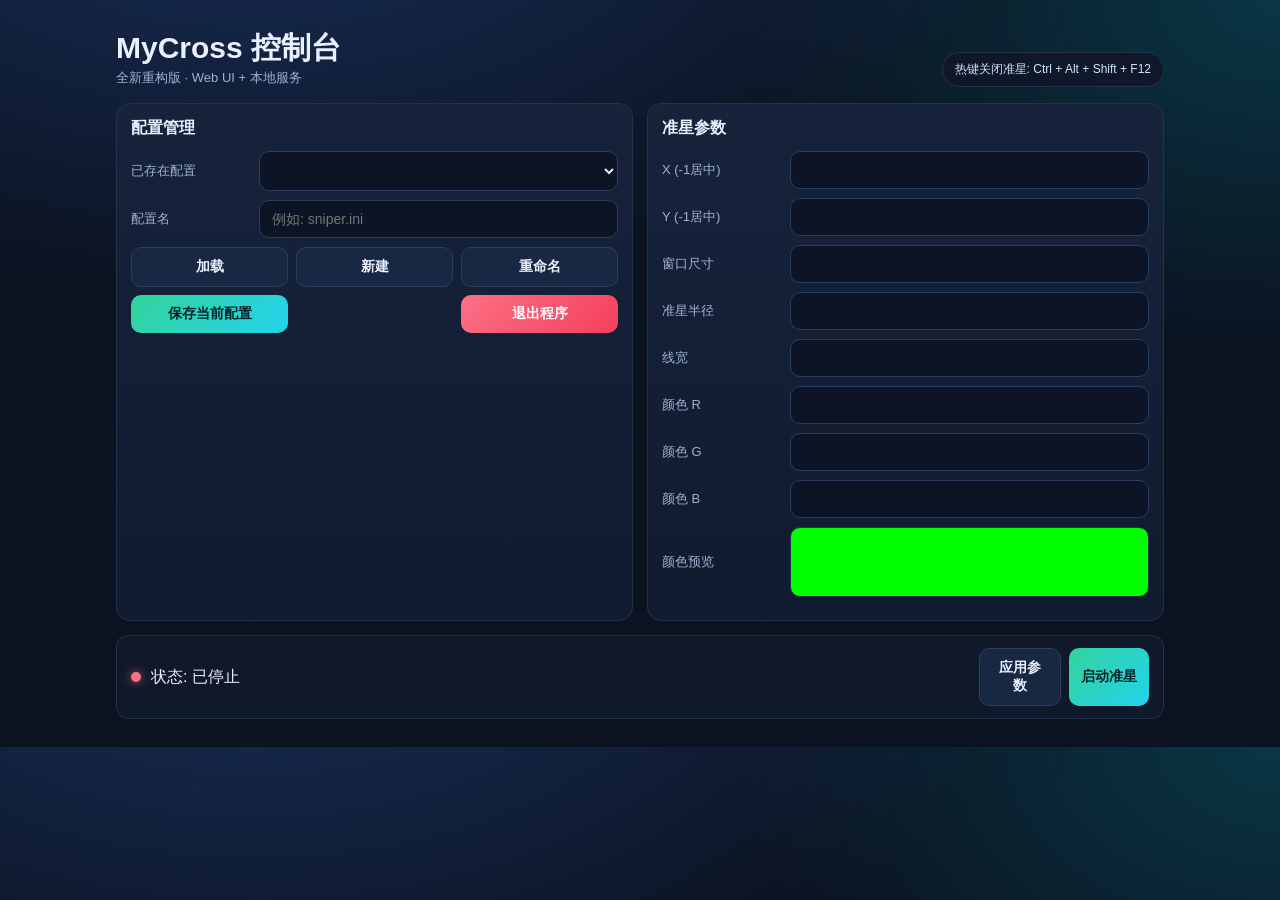
==== web/index.html @ 63d9414d "refactor: rewrite backend and Web UI architecture for stability and maintainability" ====
﻿<!doctype html>
<html lang="zh-CN">
<head>
  <meta charset="UTF-8" />
  <meta name="viewport" content="width=device-width, initial-scale=1" />
  <title>MyCross 控制台</title>
  <style>
    :root{--bg:#0b1220;--card:#121b2e;--line:#23314b;--txt:#eaf0ff;--sub:#9fb0d2;--ok:#22c55e;--danger:#fb7185;--acc:#22d3ee}
    *{box-sizing:border-box} body{margin:0;font-family:"Segoe UI","Microsoft YaHei",sans-serif;background:radial-gradient(1200px 700px at 20% -20%,#19305a 0%,transparent 65%),radial-gradient(900px 600px at 100% 0%,#0a3644 0%,transparent 60%),var(--bg);color:var(--txt)}
    .wrap{max-width:1080px;margin:28px auto;padding:0 16px}
    .head{display:flex;justify-content:space-between;align-items:end;gap:12px;margin-bottom:16px}
    .title{font-size:30px;font-weight:800}
    .sub{font-size:13px;color:var(--sub)}
    .badge{font-size:12px;color:#cde6ff;border:1px solid var(--line);background:#0f1729;padding:8px 12px;border-radius:999px}
    .grid{display:grid;grid-template-columns:1fr 1fr;gap:14px}
    .card{background:linear-gradient(180deg,#16233b,#111b2f);border:1px solid var(--line);border-radius:14px;padding:14px}
    h3{margin:0 0 12px;font-size:16px}
    .row{display:grid;grid-template-columns:120px 1fr;gap:8px;align-items:center;margin-bottom:9px}
    .row3{display:grid;grid-template-columns:1fr 1fr 1fr;gap:8px}
    label{font-size:13px;color:var(--sub)}
    input,select,button{width:100%;padding:10px 12px;border-radius:10px;border:1px solid #2b3d5c;background:#0c1425;color:var(--txt);font-size:14px}
    input:focus,select:focus{outline:none;border-color:var(--acc);box-shadow:0 0 0 3px rgba(34,211,238,.15)}
    button{cursor:pointer;font-weight:700}
    .btn{background:#182742}.btn:hover{background:#1c2d4d}
    .pri{background:linear-gradient(135deg,#34d399,#22d3ee);border:0;color:#032228}
    .danger{background:linear-gradient(135deg,#fb7185,#f43f5e);border:0;color:#fff}
    .status{margin-top:14px;display:flex;justify-content:space-between;align-items:center;gap:10px;padding:12px 14px;border:1px solid var(--line);border-radius:12px;background:#10192a}
    .left{display:flex;align-items:center;gap:10px}
    .dot{width:10px;height:10px;border-radius:999px;background:var(--danger);box-shadow:0 0 10px rgba(251,113,133,.7)}
    .dot.on{background:var(--ok);box-shadow:0 0 10px rgba(34,197,94,.7)}
    .swatch{height:70px;border-radius:10px;border:1px solid var(--line);background:rgb(0,255,0)}
    .actions{display:flex;gap:8px}
    .hide{display:none}
    @media (max-width:900px){.grid{grid-template-columns:1fr}.head{flex-direction:column;align-items:flex-start}}
  </style>
</head>
<body>
  <div class="wrap">
    <div class="head">
      <div>
        <div class="title">MyCross 控制台</div>
        <div class="sub">全新重构版 · Web UI + 本地服务</div>
      </div>
      <div class="badge">热键关闭准星: Ctrl + Alt + Shift + F12</div>
    </div>

    <div class="grid">
      <section class="card">
        <h3>配置管理</h3>
        <div class="row"><label>已存在配置</label><select id="profileSelect"></select></div>
        <div class="row"><label>配置名</label><input id="profileName" placeholder="例如: sniper.ini" /></div>
        <div class="row3">
          <button class="btn" id="loadBtn">加载</button>
          <button class="btn" id="newBtn">新建</button>
          <button class="btn" id="renameBtn">重命名</button>
        </div>
        <div class="row3" style="margin-top:8px;">
          <button class="pri" id="saveBtn">保存当前配置</button>
          <div></div>
          <button class="danger" id="quitBtn">退出程序</button>
        </div>
      </section>

      <section class="card">
        <h3>准星参数</h3>
        <div class="row"><label>X (-1居中)</label><input id="x" /></div>
        <div class="row"><label>Y (-1居中)</label><input id="y" /></div>
        <div class="row"><label>窗口尺寸</label><input id="window_size" /></div>
        <div class="row"><label>准星半径</label><input id="cross_half" /></div>
        <div class="row"><label>线宽</label><input id="line_width" /></div>
        <div class="row"><label>颜色 R</label><input id="color_r" /></div>
        <div class="row"><label>颜色 G</label><input id="color_g" /></div>
        <div class="row"><label>颜色 B</label><input id="color_b" /></div>
        <div class="row"><label>颜色预览</label><div class="swatch" id="swatch"></div></div>
      </section>
    </div>

    <div class="status">
      <div class="left"><span class="dot" id="dot"></span><span id="st">状态: 已停止</span></div>
      <div class="actions">
        <button class="btn" id="applyBtn">应用参数</button>
        <button class="pri" id="toggleBtn">启动准星</button>
      </div>
    </div>
  </div>

  <script>
    const keys=["x","y","window_size","cross_half","line_width","color_r","color_g","color_b"];
    const $=id=>document.getElementById(id);

    async function post(path,obj={}){
      const body=new URLSearchParams(obj).toString();
      const r=await fetch(path,{method:"POST",headers:{"Content-Type":"application/x-www-form-urlencoded"},body});
      if(!r.ok){throw new Error(await r.text()||`HTTP ${r.status}`)}
      const ct=r.headers.get("content-type")||"";
      return ct.includes("application/json")?r.json():r.text();
    }
    async function state(){const r=await fetch('/api/state',{cache:'no-store'});if(!r.ok)throw new Error(await r.text()||'state fail');return r.json();}

    function formData(){const o={};keys.forEach(k=>o[k]=$(k).value.trim());return o}
    function fill(cfg){keys.forEach(k=>$(k).value=cfg[k]);paintSwatch()}
    function paintSwatch(){const r=Number($("color_r").value||0),g=Number($("color_g").value||0),b=Number($("color_b").value||0);$("swatch").style.background=`rgb(${r},${g},${b})`}
    function normName(n){n=(n||"").trim();if(!n)return"";return /\.ini$/i.test(n)?n:`${n}.ini`;}

    function render(s){
      const sel=$("profileSelect");
      const cur=s.active_profile||"";
      sel.innerHTML="";
      (s.profiles||[]).forEach(n=>{const op=document.createElement("option");op.value=n;op.textContent=n;if(n===cur)op.selected=true;sel.appendChild(op);});
      $("profileName").value=cur;
      fill(s.config);
      const on=!!s.running;
      $("dot").classList.toggle("on",on);
      $("st").textContent=on?"状态: 运行中":"状态: 已停止";
      $("toggleBtn").textContent=on?"停止准星":"启动准星";
    }

    async function refresh(){try{render(await state())}catch(e){alert(`刷新失败: ${e.message}`)}}

    keys.forEach(k=>$(k).addEventListener('input',paintSwatch));

    $("applyBtn").onclick=async()=>{try{render(await post('/api/apply',formData()))}catch(e){alert(`应用失败: ${e.message}`)}};
    $("toggleBtn").onclick=async()=>{try{const s=await state();render(await post('/api/toggle',{running:s.running?0:1}))}catch(e){alert(`切换失败: ${e.message}`)}};
    $("loadBtn").onclick=async()=>{const n=$("profileSelect").value;if(!n)return;try{render(await post('/api/profile/load',{name:n}))}catch(e){alert(`加载失败: ${e.message}`)}};
    $("saveBtn").onclick=async()=>{try{render(await post('/api/profile/save',{...formData(),name:$("profileName").value.trim()}))}catch(e){alert(`保存失败: ${e.message}`)}};
    $("newBtn").onclick=async()=>{const n=$("profileName").value.trim();if(!n)return alert('请先输入配置名');try{render(await post('/api/profile/new',{...formData(),name:n}))}catch(e){alert(`新建失败: ${e.message}`)}};
    $("renameBtn").onclick=async()=>{const oldn=$("profileSelect").value;const newn=$("profileName").value.trim();if(!oldn)return alert('请先选择配置');if(!newn)return alert('请先输入新配置名');if(oldn.toLowerCase()===normName(newn).toLowerCase())return alert('新旧配置名相同');try{render(await post('/api/profile/rename',{old_name:oldn,new_name:newn}))}catch(e){alert(`重命名失败: ${e.message}`)}};
    $("quitBtn").onclick=async()=>{if(!confirm('确认退出程序？'))return;try{await post('/api/quit',{});window.close()}catch(e){alert(`退出失败: ${e.message}`)}};

    $("profileSelect").addEventListener('change',async()=>{
      const n=$("profileSelect").value;$("profileName").value=n;if(!n)return;
      try{render(await post('/api/profile/load',{name:n}))}catch(e){alert(`自动加载失败: ${e.message}`)}
    });

    async function ping(){try{await post('/api/ping',{})}catch(_){}}
    setInterval(refresh,3000);
    setInterval(ping,1000);
    window.addEventListener('beforeunload',()=>{navigator.sendBeacon('/api/quit','')});

    refresh();
  </script>
</body>
</html>
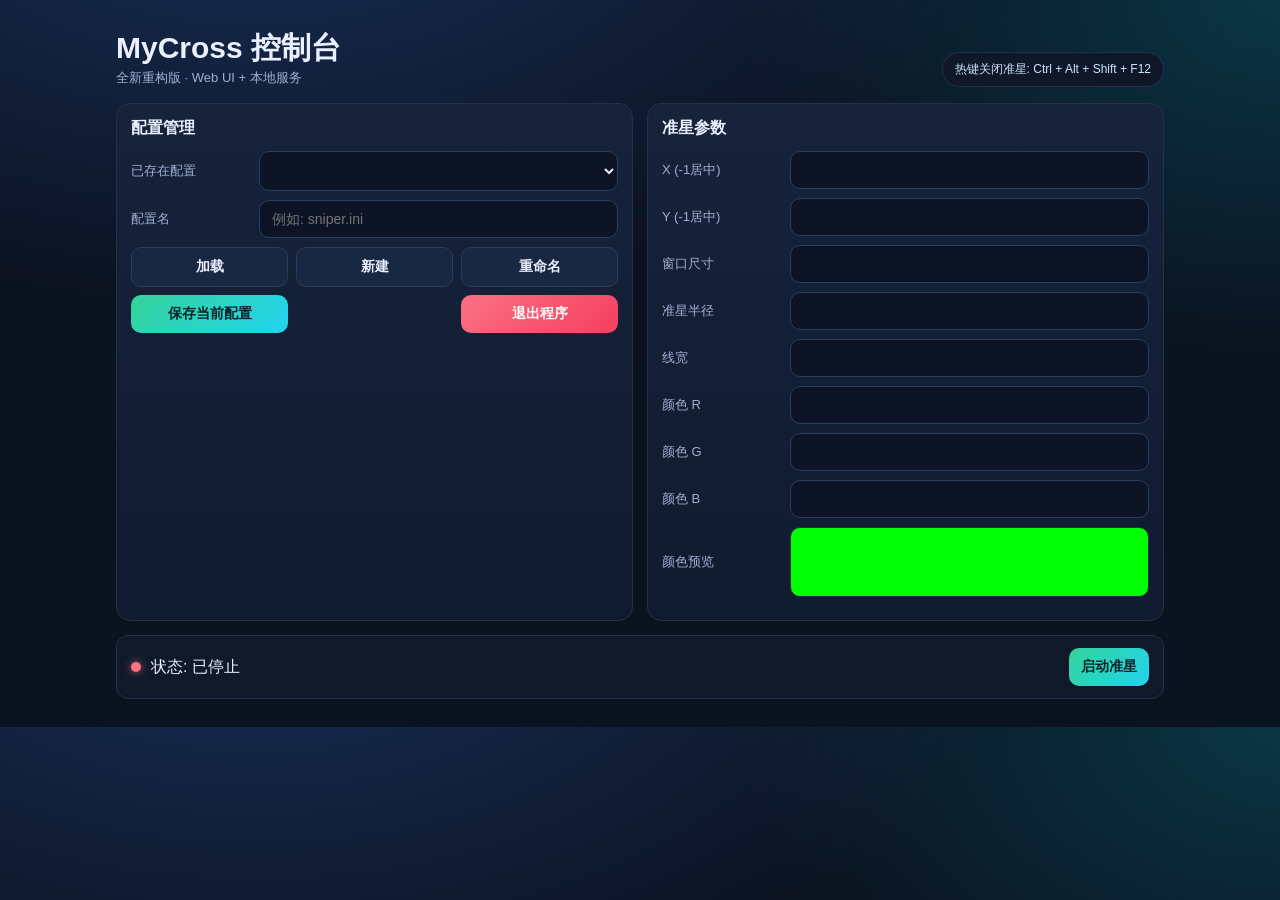
==== commit bf303d64: "feat: remove apply button and auto-apply params on input" ====
--- a/web/index.html
+++ b/web/index.html
@@ -78,7 +78,6 @@
     <div class="status">
       <div class="left"><span class="dot" id="dot"></span><span id="st">状态: 已停止</span></div>
       <div class="actions">
-        <button class="btn" id="applyBtn">应用参数</button>
         <button class="pri" id="toggleBtn">启动准星</button>
       </div>
     </div>
@@ -102,38 +101,61 @@
     function paintSwatch(){const r=Number($("color_r").value||0),g=Number($("color_g").value||0),b=Number($("color_b").value||0);$("swatch").style.background=`rgb(${r},${g},${b})`}
     function normName(n){n=(n||"").trim();if(!n)return"";return /\.ini$/i.test(n)?n:`${n}.ini`;}
 
-    function render(s){
+    let dirty = false;
+    let autoApplyTimer = null;
+    let inAutoApply = false;
+
+    function render(s, forceFill=false){
       const sel=$("profileSelect");
       const cur=s.active_profile||"";
       sel.innerHTML="";
       (s.profiles||[]).forEach(n=>{const op=document.createElement("option");op.value=n;op.textContent=n;if(n===cur)op.selected=true;sel.appendChild(op);});
-      $("profileName").value=cur;
-      fill(s.config);
+      if (forceFill || !dirty) {
+        $("profileName").value=cur;
+        fill(s.config);
+      }
       const on=!!s.running;
       $("dot").classList.toggle("on",on);
       $("st").textContent=on?"状态: 运行中":"状态: 已停止";
       $("toggleBtn").textContent=on?"停止准星":"启动准星";
     }
 
-    async function refresh(){try{render(await state())}catch(e){alert(`刷新失败: ${e.message}`)}}
+    async function refresh(){try{render(await state(), false)}catch(e){alert(`刷新失败: ${e.message}`)}}
 
-    keys.forEach(k=>$(k).addEventListener('input',paintSwatch));
+    async function autoApplyNow(){
+      if (inAutoApply) return;
+      inAutoApply = true;
+      try {
+        const s = await post('/api/apply', formData());
+        dirty = false;
+        render(s, false);
+      } catch (e) {
+        alert(`自动应用失败: ${e.message}`);
+      } finally {
+        inAutoApply = false;
+      }
+    }
 
-    $("applyBtn").onclick=async()=>{try{render(await post('/api/apply',formData()))}catch(e){alert(`应用失败: ${e.message}`)}};
-    $("toggleBtn").onclick=async()=>{try{const s=await state();render(await post('/api/toggle',{running:s.running?0:1}))}catch(e){alert(`切换失败: ${e.message}`)}};
-    $("loadBtn").onclick=async()=>{const n=$("profileSelect").value;if(!n)return;try{render(await post('/api/profile/load',{name:n}))}catch(e){alert(`加载失败: ${e.message}`)}};
-    $("saveBtn").onclick=async()=>{try{render(await post('/api/profile/save',{...formData(),name:$("profileName").value.trim()}))}catch(e){alert(`保存失败: ${e.message}`)}};
-    $("newBtn").onclick=async()=>{const n=$("profileName").value.trim();if(!n)return alert('请先输入配置名');try{render(await post('/api/profile/new',{...formData(),name:n}))}catch(e){alert(`新建失败: ${e.message}`)}};
-    $("renameBtn").onclick=async()=>{const oldn=$("profileSelect").value;const newn=$("profileName").value.trim();if(!oldn)return alert('请先选择配置');if(!newn)return alert('请先输入新配置名');if(oldn.toLowerCase()===normName(newn).toLowerCase())return alert('新旧配置名相同');try{render(await post('/api/profile/rename',{old_name:oldn,new_name:newn}))}catch(e){alert(`重命名失败: ${e.message}`)}};
+    function scheduleAutoApply(){
+      if (autoApplyTimer) clearTimeout(autoApplyTimer);
+      autoApplyTimer = setTimeout(autoApplyNow, 220);
+    }
+
+    keys.forEach(k=>$(k).addEventListener('input',()=>{dirty=true;paintSwatch();scheduleAutoApply();}));
+    $("toggleBtn").onclick=async()=>{try{const s=await state();render(await post('/api/toggle',{running:s.running?0:1}),false)}catch(e){alert(`切换失败: ${e.message}`)}};
+    $("loadBtn").onclick=async()=>{const n=$("profileSelect").value;if(!n)return;try{const s=await post('/api/profile/load',{name:n});dirty=false;render(s,true)}catch(e){alert(`加载失败: ${e.message}`)}};
+    $("saveBtn").onclick=async()=>{try{const s=await post('/api/profile/save',{...formData(),name:$("profileName").value.trim()});dirty=false;render(s,true)}catch(e){alert(`保存失败: ${e.message}`)}};
+    $("newBtn").onclick=async()=>{const n=$("profileName").value.trim();if(!n)return alert('请先输入配置名');try{const s=await post('/api/profile/new',{...formData(),name:n});dirty=false;render(s,true)}catch(e){alert(`新建失败: ${e.message}`)}};
+    $("renameBtn").onclick=async()=>{const oldn=$("profileSelect").value;const newn=$("profileName").value.trim();if(!oldn)return alert('请先选择配置');if(!newn)return alert('请先输入新配置名');if(oldn.toLowerCase()===normName(newn).toLowerCase())return alert('新旧配置名相同');try{const s=await post('/api/profile/rename',{old_name:oldn,new_name:newn});dirty=false;render(s,true)}catch(e){alert(`重命名失败: ${e.message}`)}};
     $("quitBtn").onclick=async()=>{if(!confirm('确认退出程序？'))return;try{await post('/api/quit',{});window.close()}catch(e){alert(`退出失败: ${e.message}`)}};
 
     $("profileSelect").addEventListener('change',async()=>{
       const n=$("profileSelect").value;$("profileName").value=n;if(!n)return;
-      try{render(await post('/api/profile/load',{name:n}))}catch(e){alert(`自动加载失败: ${e.message}`)}
+      try{const s=await post('/api/profile/load',{name:n});dirty=false;render(s,true)}catch(e){alert(`自动加载失败: ${e.message}`)}
     });
 
     async function ping(){try{await post('/api/ping',{})}catch(_){}}
-    setInterval(refresh,3000);
+    // Avoid periodic refresh from overwriting in-progress edits.
     setInterval(ping,1000);
     window.addEventListener('beforeunload',()=>{navigator.sendBeacon('/api/quit','')});
 
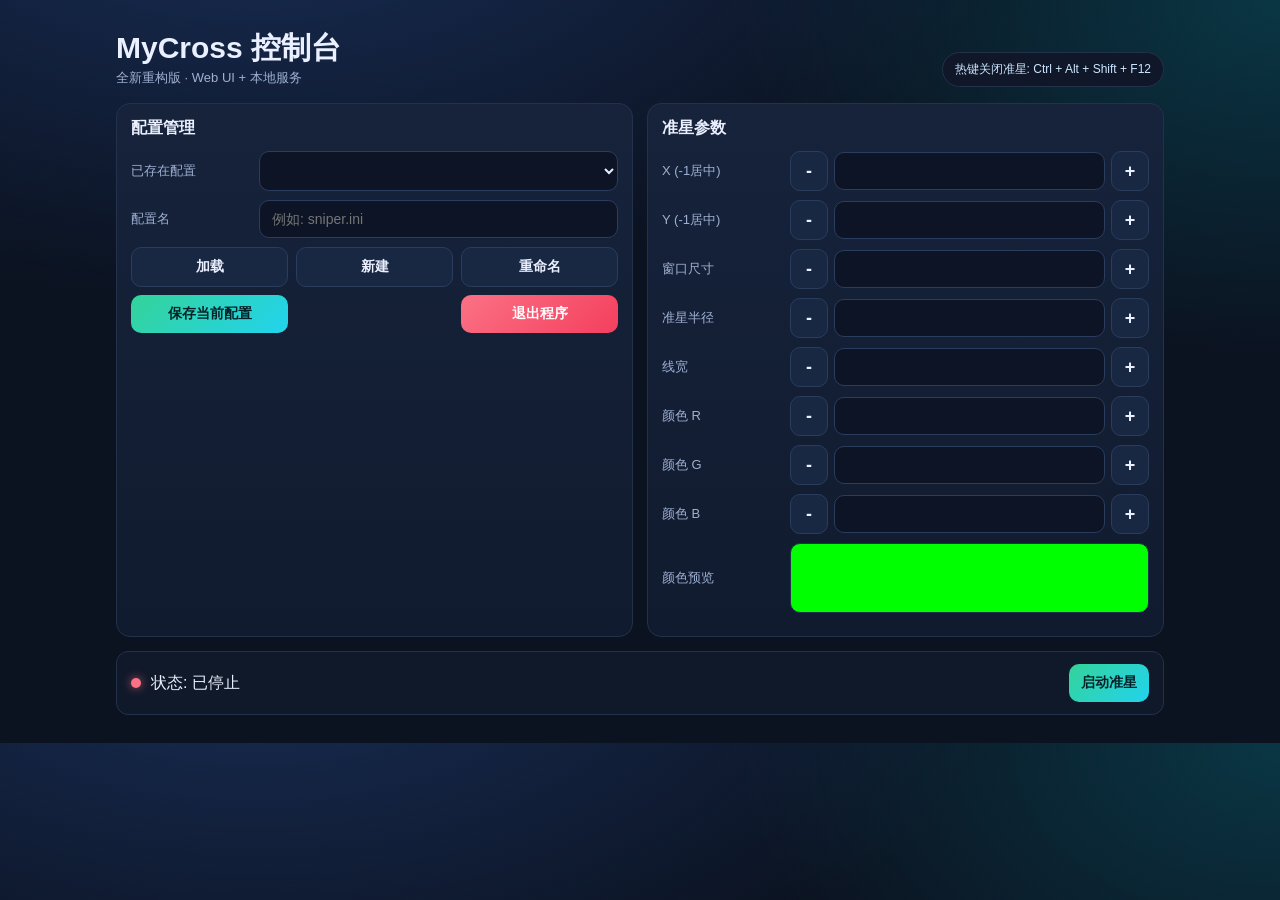
==== commit 6c4209bd: "feat: add +/- spinner controls for fine-grained numeric tuning" ====
--- a/web/index.html
+++ b/web/index.html
@@ -6,7 +6,8 @@
   <title>MyCross 控制台</title>
   <style>
     :root{--bg:#0b1220;--card:#121b2e;--line:#23314b;--txt:#eaf0ff;--sub:#9fb0d2;--ok:#22c55e;--danger:#fb7185;--acc:#22d3ee}
-    *{box-sizing:border-box} body{margin:0;font-family:"Segoe UI","Microsoft YaHei",sans-serif;background:radial-gradient(1200px 700px at 20% -20%,#19305a 0%,transparent 65%),radial-gradient(900px 600px at 100% 0%,#0a3644 0%,transparent 60%),var(--bg);color:var(--txt)}
+    *{box-sizing:border-box}
+    body{margin:0;font-family:"Segoe UI","Microsoft YaHei",sans-serif;background:radial-gradient(1200px 700px at 20% -20%,#19305a 0%,transparent 65%),radial-gradient(900px 600px at 100% 0%,#0a3644 0%,transparent 60%),var(--bg);color:var(--txt)}
     .wrap{max-width:1080px;margin:28px auto;padding:0 16px}
     .head{display:flex;justify-content:space-between;align-items:end;gap:12px;margin-bottom:16px}
     .title{font-size:30px;font-weight:800}
@@ -30,7 +31,11 @@
     .dot.on{background:var(--ok);box-shadow:0 0 10px rgba(34,197,94,.7)}
     .swatch{height:70px;border-radius:10px;border:1px solid var(--line);background:rgb(0,255,0)}
     .actions{display:flex;gap:8px}
-    .hide{display:none}
+
+    .spin{display:grid;grid-template-columns:38px 1fr 38px;gap:6px;align-items:center}
+    .spin input{padding:10px 8px;text-align:center}
+    .spin button{padding:10px 0;font-size:18px;line-height:1}
+
     @media (max-width:900px){.grid{grid-template-columns:1fr}.head{flex-direction:column;align-items:flex-start}}
   </style>
 </head>
@@ -63,85 +68,62 @@
 
       <section class="card">
         <h3>准星参数</h3>
-        <div class="row"><label>X (-1居中)</label><input id="x" /></div>
-        <div class="row"><label>Y (-1居中)</label><input id="y" /></div>
-        <div class="row"><label>窗口尺寸</label><input id="window_size" /></div>
-        <div class="row"><label>准星半径</label><input id="cross_half" /></div>
-        <div class="row"><label>线宽</label><input id="line_width" /></div>
-        <div class="row"><label>颜色 R</label><input id="color_r" /></div>
-        <div class="row"><label>颜色 G</label><input id="color_g" /></div>
-        <div class="row"><label>颜色 B</label><input id="color_b" /></div>
+
+        <div class="row"><label>X (-1居中)</label><div class="spin"><button class="btn" data-step-target="x" data-step="-1">-</button><input id="x" /><button class="btn" data-step-target="x" data-step="1">+</button></div></div>
+        <div class="row"><label>Y (-1居中)</label><div class="spin"><button class="btn" data-step-target="y" data-step="-1">-</button><input id="y" /><button class="btn" data-step-target="y" data-step="1">+</button></div></div>
+        <div class="row"><label>窗口尺寸</label><div class="spin"><button class="btn" data-step-target="window_size" data-step="-1">-</button><input id="window_size" /><button class="btn" data-step-target="window_size" data-step="1">+</button></div></div>
+        <div class="row"><label>准星半径</label><div class="spin"><button class="btn" data-step-target="cross_half" data-step="-1">-</button><input id="cross_half" /><button class="btn" data-step-target="cross_half" data-step="1">+</button></div></div>
+        <div class="row"><label>线宽</label><div class="spin"><button class="btn" data-step-target="line_width" data-step="-1">-</button><input id="line_width" /><button class="btn" data-step-target="line_width" data-step="1">+</button></div></div>
+        <div class="row"><label>颜色 R</label><div class="spin"><button class="btn" data-step-target="color_r" data-step="-1">-</button><input id="color_r" /><button class="btn" data-step-target="color_r" data-step="1">+</button></div></div>
+        <div class="row"><label>颜色 G</label><div class="spin"><button class="btn" data-step-target="color_g" data-step="-1">-</button><input id="color_g" /><button class="btn" data-step-target="color_g" data-step="1">+</button></div></div>
+        <div class="row"><label>颜色 B</label><div class="spin"><button class="btn" data-step-target="color_b" data-step="-1">-</button><input id="color_b" /><button class="btn" data-step-target="color_b" data-step="1">+</button></div></div>
+
         <div class="row"><label>颜色预览</label><div class="swatch" id="swatch"></div></div>
       </section>
     </div>
 
     <div class="status">
       <div class="left"><span class="dot" id="dot"></span><span id="st">状态: 已停止</span></div>
-      <div class="actions">
-        <button class="pri" id="toggleBtn">启动准星</button>
-      </div>
+      <div class="actions"><button class="pri" id="toggleBtn">启动准星</button></div>
     </div>
   </div>
 
   <script>
     const keys=["x","y","window_size","cross_half","line_width","color_r","color_g","color_b"];
+    const limits={x:[-1,10000],y:[-1,10000],window_size:[20,800],cross_half:[1,400],line_width:[1,20],color_r:[0,255],color_g:[0,255],color_b:[0,255]};
     const $=id=>document.getElementById(id);
 
-    async function post(path,obj={}){
-      const body=new URLSearchParams(obj).toString();
-      const r=await fetch(path,{method:"POST",headers:{"Content-Type":"application/x-www-form-urlencoded"},body});
-      if(!r.ok){throw new Error(await r.text()||`HTTP ${r.status}`)}
-      const ct=r.headers.get("content-type")||"";
-      return ct.includes("application/json")?r.json():r.text();
-    }
+    async function post(path,obj={}){const body=new URLSearchParams(obj).toString();const r=await fetch(path,{method:"POST",headers:{"Content-Type":"application/x-www-form-urlencoded"},body});if(!r.ok)throw new Error(await r.text()||`HTTP ${r.status}`);const ct=r.headers.get("content-type")||"";return ct.includes("application/json")?r.json():r.text();}
     async function state(){const r=await fetch('/api/state',{cache:'no-store'});if(!r.ok)throw new Error(await r.text()||'state fail');return r.json();}
 
     function formData(){const o={};keys.forEach(k=>o[k]=$(k).value.trim());return o}
     function fill(cfg){keys.forEach(k=>$(k).value=cfg[k]);paintSwatch()}
     function paintSwatch(){const r=Number($("color_r").value||0),g=Number($("color_g").value||0),b=Number($("color_b").value||0);$("swatch").style.background=`rgb(${r},${g},${b})`}
     function normName(n){n=(n||"").trim();if(!n)return"";return /\.ini$/i.test(n)?n:`${n}.ini`;}
+    function clampByKey(key,v){const [a,b]=limits[key]||[-999999,999999];return Math.max(a,Math.min(b,v));}
 
-    let dirty = false;
-    let autoApplyTimer = null;
-    let inAutoApply = false;
+    let dirty=false,inAutoApply=false;
+    function render(s,forceFill=false){const sel=$("profileSelect");const cur=s.active_profile||"";sel.innerHTML="";(s.profiles||[]).forEach(n=>{const op=document.createElement("option");op.value=n;op.textContent=n;if(n===cur)op.selected=true;sel.appendChild(op)});if(forceFill||!dirty){$("profileName").value=cur;fill(s.config)}const on=!!s.running;$("dot").classList.toggle("on",on);$("st").textContent=on?"状态: 运行中":"状态: 已停止";$("toggleBtn").textContent=on?"停止准星":"启动准星"}
+    async function refresh(){try{render(await state(),false)}catch(e){alert(`刷新失败: ${e.message}`)}}
 
-    function render(s, forceFill=false){
-      const sel=$("profileSelect");
-      const cur=s.active_profile||"";
-      sel.innerHTML="";
-      (s.profiles||[]).forEach(n=>{const op=document.createElement("option");op.value=n;op.textContent=n;if(n===cur)op.selected=true;sel.appendChild(op);});
-      if (forceFill || !dirty) {
-        $("profileName").value=cur;
-        fill(s.config);
-      }
-      const on=!!s.running;
-      $("dot").classList.toggle("on",on);
-      $("st").textContent=on?"状态: 运行中":"状态: 已停止";
-      $("toggleBtn").textContent=on?"停止准星":"启动准星";
-    }
+    async function autoApplyNow(){if(inAutoApply)return;inAutoApply=true;try{const s=await post('/api/apply',formData());dirty=false;render(s,false)}catch(e){alert(`自动应用失败: ${e.message}`)}finally{inAutoApply=false}}
 
-    async function refresh(){try{render(await state(), false)}catch(e){alert(`刷新失败: ${e.message}`)}}
+    keys.forEach(k=>{const el=$(k);el.addEventListener('input',()=>{dirty=true;paintSwatch()});el.addEventListener('blur',()=>{if(dirty)autoApplyNow()});el.addEventListener('keydown',e=>{if(e.key==='Enter'){e.preventDefault();autoApplyNow()}})});
 
-    async function autoApplyNow(){
-      if (inAutoApply) return;
-      inAutoApply = true;
-      try {
-        const s = await post('/api/apply', formData());
-        dirty = false;
-        render(s, false);
-      } catch (e) {
-        alert(`自动应用失败: ${e.message}`);
-      } finally {
-        inAutoApply = false;
-      }
-    }
+    document.querySelectorAll('[data-step-target]').forEach(btn=>{
+      btn.addEventListener('click',()=>{
+        const key=btn.getAttribute('data-step-target');
+        const step=Number(btn.getAttribute('data-step')||1);
+        const el=$(key);
+        const cur=Number(el.value||0);
+        const next=clampByKey(key, Number.isFinite(cur)?cur+step:step);
+        el.value=String(next);
+        dirty=true;
+        paintSwatch();
+        autoApplyNow();
+      });
+    });
 
-    function scheduleAutoApply(){
-      if (autoApplyTimer) clearTimeout(autoApplyTimer);
-      autoApplyTimer = setTimeout(autoApplyNow, 220);
-    }
-
-    keys.forEach(k=>$(k).addEventListener('input',()=>{dirty=true;paintSwatch();scheduleAutoApply();}));
     $("toggleBtn").onclick=async()=>{try{const s=await state();render(await post('/api/toggle',{running:s.running?0:1}),false)}catch(e){alert(`切换失败: ${e.message}`)}};
     $("loadBtn").onclick=async()=>{const n=$("profileSelect").value;if(!n)return;try{const s=await post('/api/profile/load',{name:n});dirty=false;render(s,true)}catch(e){alert(`加载失败: ${e.message}`)}};
     $("saveBtn").onclick=async()=>{try{const s=await post('/api/profile/save',{...formData(),name:$("profileName").value.trim()});dirty=false;render(s,true)}catch(e){alert(`保存失败: ${e.message}`)}};
@@ -149,16 +131,11 @@
     $("renameBtn").onclick=async()=>{const oldn=$("profileSelect").value;const newn=$("profileName").value.trim();if(!oldn)return alert('请先选择配置');if(!newn)return alert('请先输入新配置名');if(oldn.toLowerCase()===normName(newn).toLowerCase())return alert('新旧配置名相同');try{const s=await post('/api/profile/rename',{old_name:oldn,new_name:newn});dirty=false;render(s,true)}catch(e){alert(`重命名失败: ${e.message}`)}};
     $("quitBtn").onclick=async()=>{if(!confirm('确认退出程序？'))return;try{await post('/api/quit',{});window.close()}catch(e){alert(`退出失败: ${e.message}`)}};
 
-    $("profileSelect").addEventListener('change',async()=>{
-      const n=$("profileSelect").value;$("profileName").value=n;if(!n)return;
-      try{const s=await post('/api/profile/load',{name:n});dirty=false;render(s,true)}catch(e){alert(`自动加载失败: ${e.message}`)}
-    });
+    $("profileSelect").addEventListener('change',async()=>{const n=$("profileSelect").value;$("profileName").value=n;if(!n)return;try{const s=await post('/api/profile/load',{name:n});dirty=false;render(s,true)}catch(e){alert(`自动加载失败: ${e.message}`)}});
 
     async function ping(){try{await post('/api/ping',{})}catch(_){}}
-    // Avoid periodic refresh from overwriting in-progress edits.
     setInterval(ping,1000);
     window.addEventListener('beforeunload',()=>{navigator.sendBeacon('/api/quit','')});
-
     refresh();
   </script>
 </body>
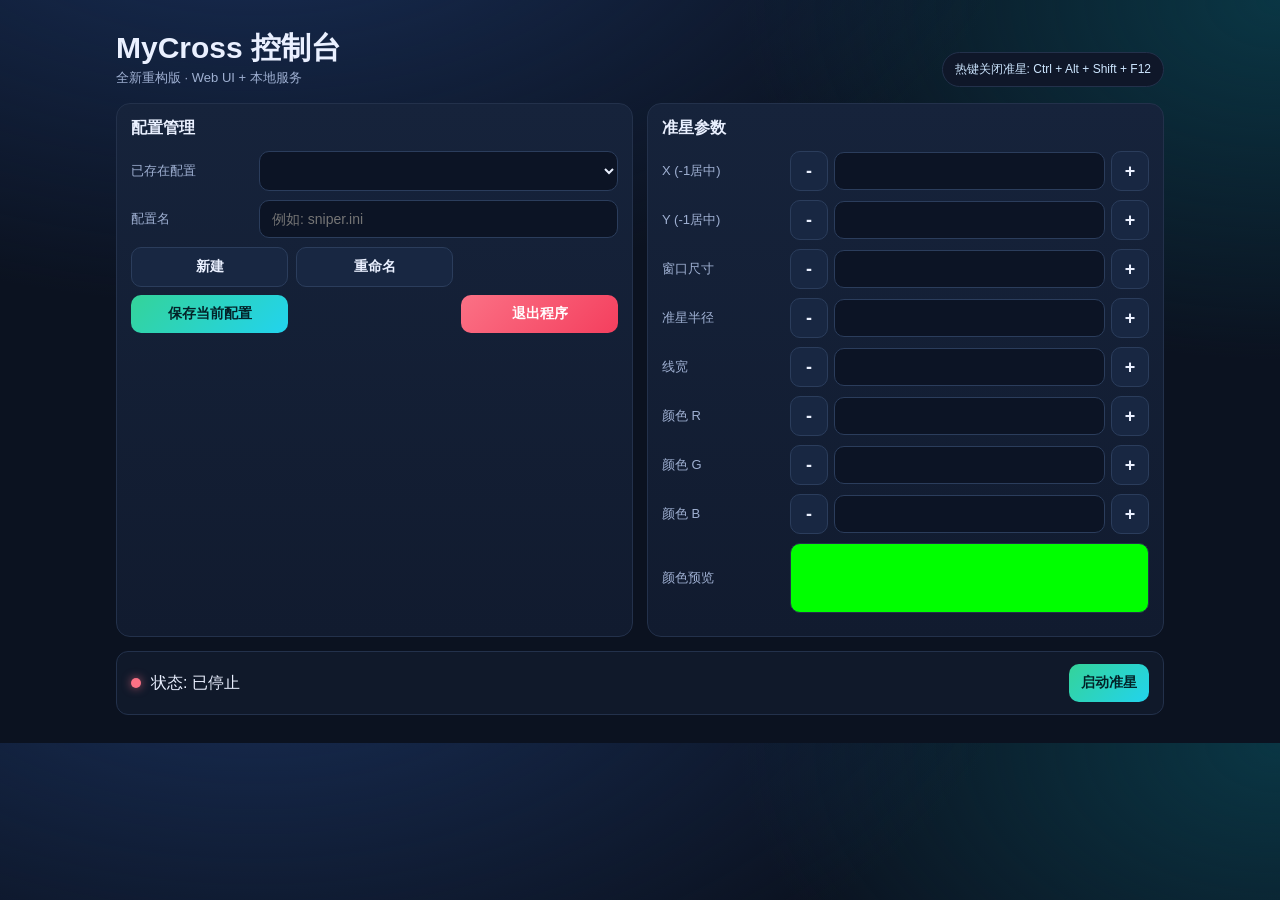
==== commit 539411ae: "chore: remove redundant load button after auto-load on profile switch" ====
--- a/web/index.html
+++ b/web/index.html
@@ -55,9 +55,9 @@
         <div class="row"><label>已存在配置</label><select id="profileSelect"></select></div>
         <div class="row"><label>配置名</label><input id="profileName" placeholder="例如: sniper.ini" /></div>
         <div class="row3">
-          <button class="btn" id="loadBtn">加载</button>
           <button class="btn" id="newBtn">新建</button>
           <button class="btn" id="renameBtn">重命名</button>
+          <div></div>
         </div>
         <div class="row3" style="margin-top:8px;">
           <button class="pri" id="saveBtn">保存当前配置</button>
@@ -125,7 +125,6 @@
     });
 
     $("toggleBtn").onclick=async()=>{try{const s=await state();render(await post('/api/toggle',{running:s.running?0:1}),false)}catch(e){alert(`切换失败: ${e.message}`)}};
-    $("loadBtn").onclick=async()=>{const n=$("profileSelect").value;if(!n)return;try{const s=await post('/api/profile/load',{name:n});dirty=false;render(s,true)}catch(e){alert(`加载失败: ${e.message}`)}};
     $("saveBtn").onclick=async()=>{try{const s=await post('/api/profile/save',{...formData(),name:$("profileName").value.trim()});dirty=false;render(s,true)}catch(e){alert(`保存失败: ${e.message}`)}};
     $("newBtn").onclick=async()=>{const n=$("profileName").value.trim();if(!n)return alert('请先输入配置名');try{const s=await post('/api/profile/new',{...formData(),name:n});dirty=false;render(s,true)}catch(e){alert(`新建失败: ${e.message}`)}};
     $("renameBtn").onclick=async()=>{const oldn=$("profileSelect").value;const newn=$("profileName").value.trim();if(!oldn)return alert('请先选择配置');if(!newn)return alert('请先输入新配置名');if(oldn.toLowerCase()===normName(newn).toLowerCase())return alert('新旧配置名相同');try{const s=await post('/api/profile/rename',{old_name:oldn,new_name:newn});dirty=false;render(s,true)}catch(e){alert(`重命名失败: ${e.message}`)}};
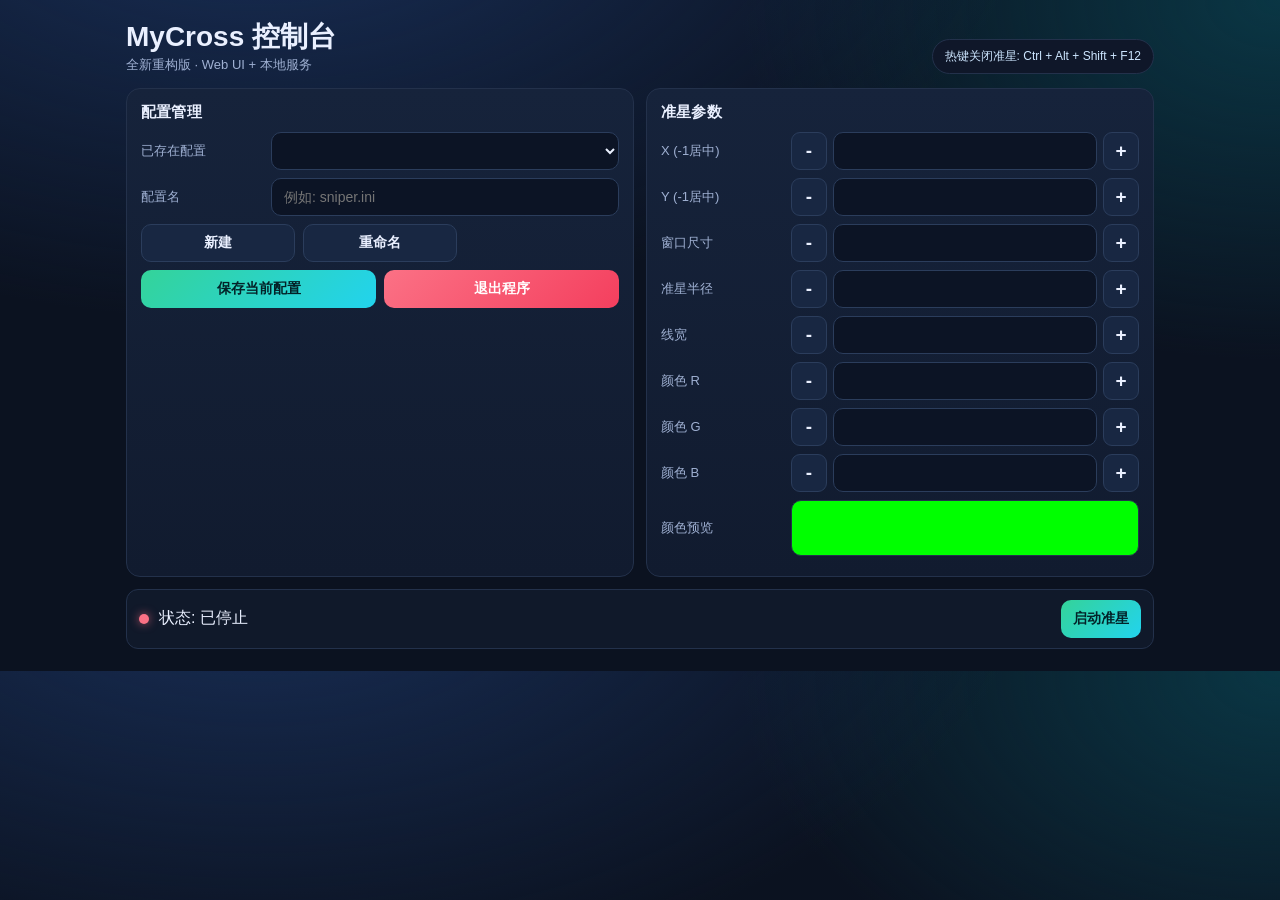
==== commit 563111a9: "style: unify control sizing and rebalance panel layout" ====
--- a/web/index.html
+++ b/web/index.html
@@ -8,33 +8,34 @@
     :root{--bg:#0b1220;--card:#121b2e;--line:#23314b;--txt:#eaf0ff;--sub:#9fb0d2;--ok:#22c55e;--danger:#fb7185;--acc:#22d3ee}
     *{box-sizing:border-box}
     body{margin:0;font-family:"Segoe UI","Microsoft YaHei",sans-serif;background:radial-gradient(1200px 700px at 20% -20%,#19305a 0%,transparent 65%),radial-gradient(900px 600px at 100% 0%,#0a3644 0%,transparent 60%),var(--bg);color:var(--txt)}
-    .wrap{max-width:1080px;margin:28px auto;padding:0 16px}
-    .head{display:flex;justify-content:space-between;align-items:end;gap:12px;margin-bottom:16px}
-    .title{font-size:30px;font-weight:800}
-    .sub{font-size:13px;color:var(--sub)}
+    .wrap{max-width:1060px;margin:22px auto;padding:0 16px}
+    .head{display:flex;justify-content:space-between;align-items:end;gap:14px;margin-bottom:14px}
+    .title{font-size:28px;font-weight:800;line-height:1.1}
+    .sub{font-size:13px;color:var(--sub);margin-top:3px}
     .badge{font-size:12px;color:#cde6ff;border:1px solid var(--line);background:#0f1729;padding:8px 12px;border-radius:999px}
-    .grid{display:grid;grid-template-columns:1fr 1fr;gap:14px}
-    .card{background:linear-gradient(180deg,#16233b,#111b2f);border:1px solid var(--line);border-radius:14px;padding:14px}
-    h3{margin:0 0 12px;font-size:16px}
-    .row{display:grid;grid-template-columns:120px 1fr;gap:8px;align-items:center;margin-bottom:9px}
+    .grid{display:grid;grid-template-columns:1fr 1fr;gap:12px}
+    .card{background:linear-gradient(180deg,#16233b,#111b2f);border:1px solid var(--line);border-radius:14px;padding:14px 14px 12px}
+    h3{margin:0 0 10px;font-size:15px;letter-spacing:.2px}
+    .row{display:grid;grid-template-columns:122px 1fr;gap:8px;align-items:center;margin-bottom:8px}
     .row3{display:grid;grid-template-columns:1fr 1fr 1fr;gap:8px}
+    .row2{display:grid;grid-template-columns:1fr 1fr;gap:8px}
     label{font-size:13px;color:var(--sub)}
-    input,select,button{width:100%;padding:10px 12px;border-radius:10px;border:1px solid #2b3d5c;background:#0c1425;color:var(--txt);font-size:14px}
+    input,select,button{width:100%;height:38px;padding:0 12px;border-radius:10px;border:1px solid #2b3d5c;background:#0c1425;color:var(--txt);font-size:14px}
     input:focus,select:focus{outline:none;border-color:var(--acc);box-shadow:0 0 0 3px rgba(34,211,238,.15)}
     button{cursor:pointer;font-weight:700}
     .btn{background:#182742}.btn:hover{background:#1c2d4d}
     .pri{background:linear-gradient(135deg,#34d399,#22d3ee);border:0;color:#032228}
     .danger{background:linear-gradient(135deg,#fb7185,#f43f5e);border:0;color:#fff}
-    .status{margin-top:14px;display:flex;justify-content:space-between;align-items:center;gap:10px;padding:12px 14px;border:1px solid var(--line);border-radius:12px;background:#10192a}
+    .status{margin-top:12px;display:flex;justify-content:space-between;align-items:center;gap:10px;padding:10px 12px;border:1px solid var(--line);border-radius:12px;background:#10192a}
     .left{display:flex;align-items:center;gap:10px}
     .dot{width:10px;height:10px;border-radius:999px;background:var(--danger);box-shadow:0 0 10px rgba(251,113,133,.7)}
     .dot.on{background:var(--ok);box-shadow:0 0 10px rgba(34,197,94,.7)}
-    .swatch{height:70px;border-radius:10px;border:1px solid var(--line);background:rgb(0,255,0)}
+    .swatch{height:56px;border-radius:10px;border:1px solid var(--line);background:rgb(0,255,0)}
     .actions{display:flex;gap:8px}
 
-    .spin{display:grid;grid-template-columns:38px 1fr 38px;gap:6px;align-items:center}
-    .spin input{padding:10px 8px;text-align:center}
-    .spin button{padding:10px 0;font-size:18px;line-height:1}
+    .spin{display:grid;grid-template-columns:36px 1fr 36px;gap:6px;align-items:center}
+    .spin input{height:38px;padding:0 8px;text-align:center;font-weight:600}
+    .spin button{height:38px;padding:0;font-size:19px;line-height:1;border-radius:9px}
 
     @media (max-width:900px){.grid{grid-template-columns:1fr}.head{flex-direction:column;align-items:flex-start}}
   </style>
@@ -59,9 +60,8 @@
           <button class="btn" id="renameBtn">重命名</button>
           <div></div>
         </div>
-        <div class="row3" style="margin-top:8px;">
+        <div class="row2" style="margin-top:8px;">
           <button class="pri" id="saveBtn">保存当前配置</button>
-          <div></div>
           <button class="danger" id="quitBtn">退出程序</button>
         </div>
       </section>
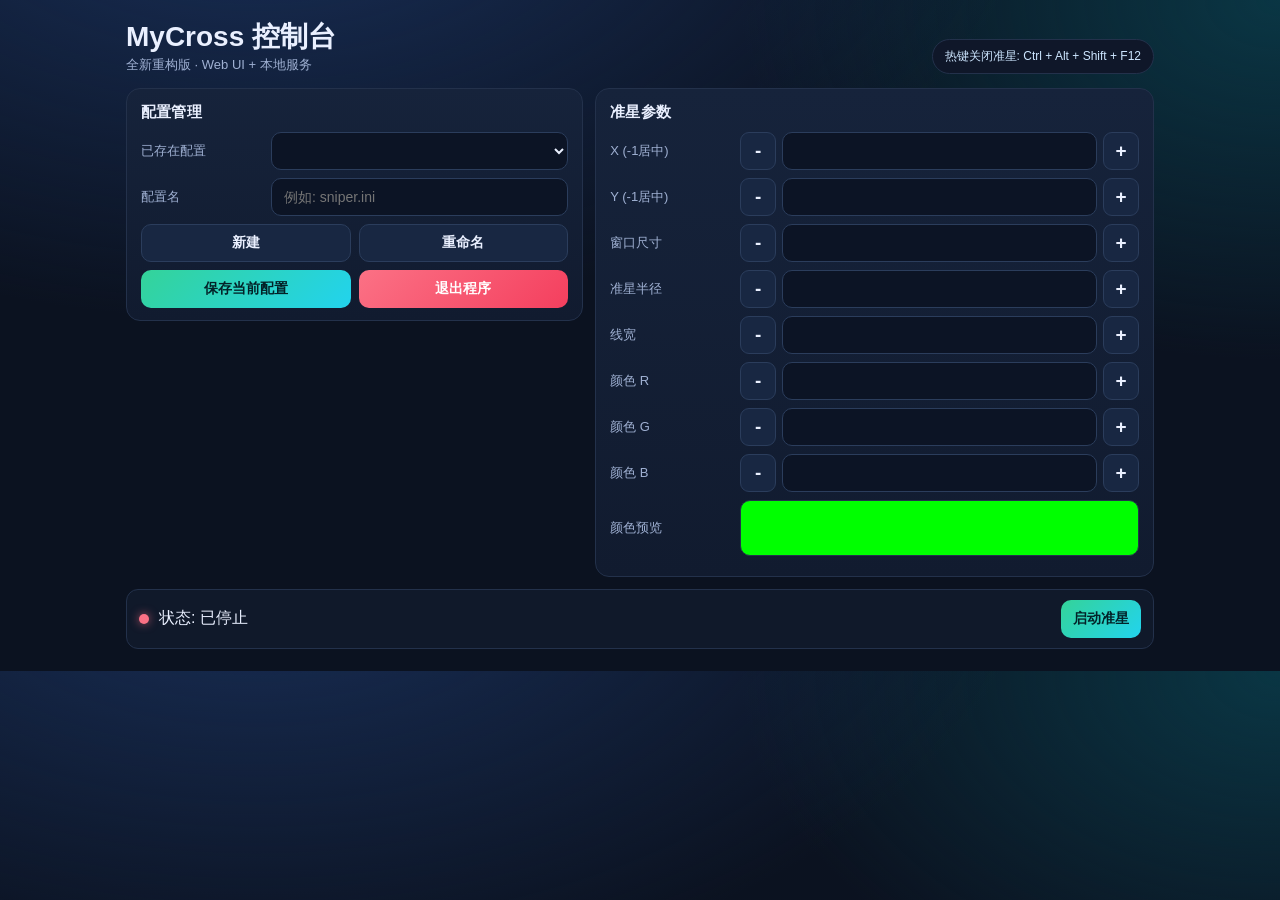
==== commit 3a406dc3: "style: fine-tune panel proportions and app window size for better visual balance" ====
--- a/web/index.html
+++ b/web/index.html
@@ -13,11 +13,10 @@
     .title{font-size:28px;font-weight:800;line-height:1.1}
     .sub{font-size:13px;color:var(--sub);margin-top:3px}
     .badge{font-size:12px;color:#cde6ff;border:1px solid var(--line);background:#0f1729;padding:8px 12px;border-radius:999px}
-    .grid{display:grid;grid-template-columns:1fr 1fr;gap:12px}
+    .grid{display:grid;grid-template-columns:.9fr 1.1fr;gap:12px;align-items:start}
     .card{background:linear-gradient(180deg,#16233b,#111b2f);border:1px solid var(--line);border-radius:14px;padding:14px 14px 12px}
     h3{margin:0 0 10px;font-size:15px;letter-spacing:.2px}
     .row{display:grid;grid-template-columns:122px 1fr;gap:8px;align-items:center;margin-bottom:8px}
-    .row3{display:grid;grid-template-columns:1fr 1fr 1fr;gap:8px}
     .row2{display:grid;grid-template-columns:1fr 1fr;gap:8px}
     label{font-size:13px;color:var(--sub)}
     input,select,button{width:100%;height:38px;padding:0 12px;border-radius:10px;border:1px solid #2b3d5c;background:#0c1425;color:var(--txt);font-size:14px}
@@ -55,10 +54,9 @@
         <h3>配置管理</h3>
         <div class="row"><label>已存在配置</label><select id="profileSelect"></select></div>
         <div class="row"><label>配置名</label><input id="profileName" placeholder="例如: sniper.ini" /></div>
-        <div class="row3">
+        <div class="row2">
           <button class="btn" id="newBtn">新建</button>
           <button class="btn" id="renameBtn">重命名</button>
-          <div></div>
         </div>
         <div class="row2" style="margin-top:8px;">
           <button class="pri" id="saveBtn">保存当前配置</button>
